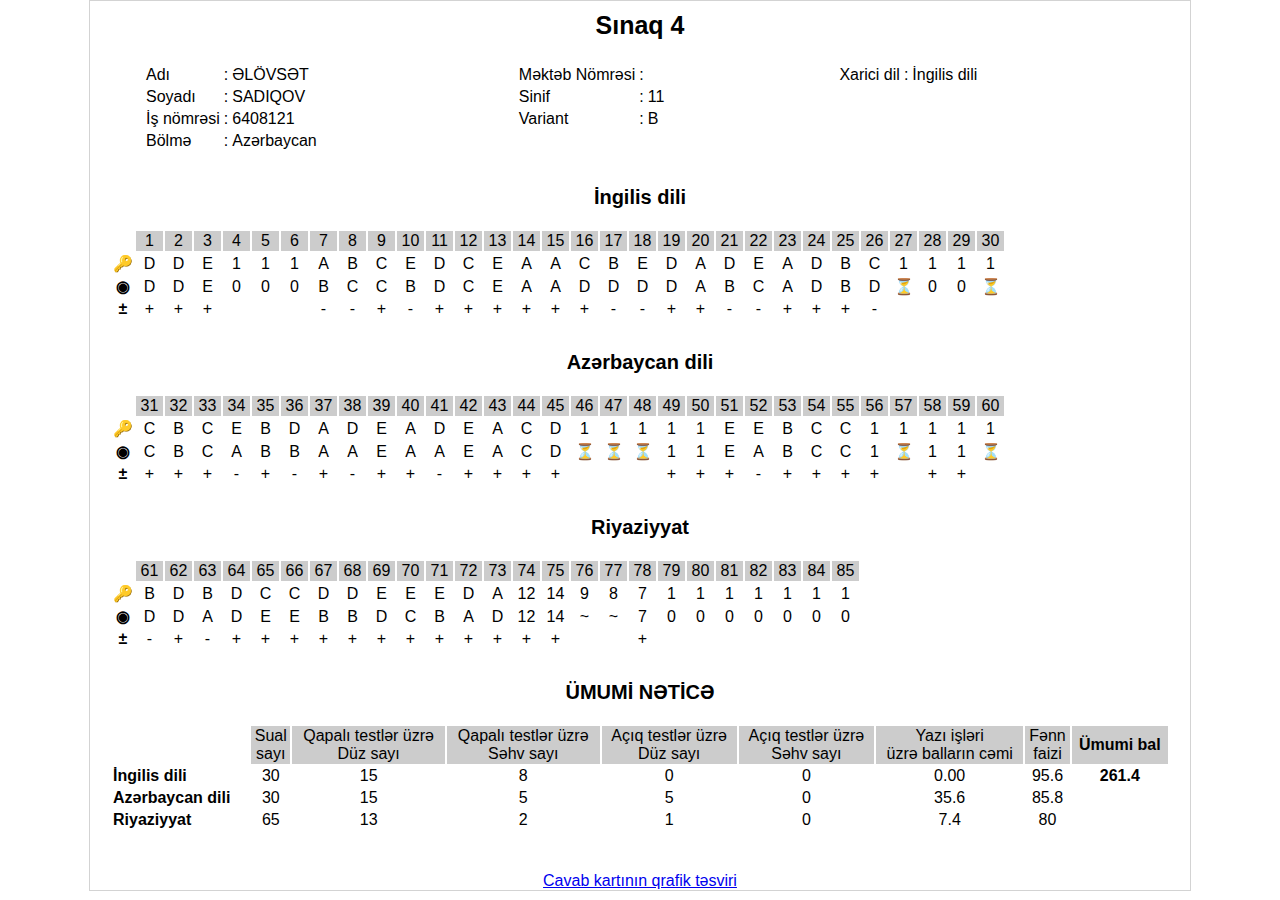
==== usaq2.html @ db785e79 "Add files via upload" ====
<html>
  <head>
    <meta charset="utf-8" />
    <meta name="viewport" content="width=device-width, initial-scale=1.0" />
    <title>#6408121 - Sınaq 5</title>
    <link rel="icon" href="image/imtahan.png" type="image/png" />
    <style>
      body {
        background-color: #fff;
        font-family: Arial;
        margin: 0;
        padding: 0;
      }

      .mainDiv {
        margin: 0 auto;
        width: 1100px;
        border: 1px solid lightgray;
      }

      @media print {
        @page {
          size: A4;
        }

        .mainDiv {
          margin: 0 auto;
          width: 100%;
        }

        .page-break {
          display: block;
          page-break-before: always;
        }

        .viewOrgPdf {
          display: none;
        }
      }
    </style>
  </head>
  <body>
    <div class="mainDiv page-break">
      <div
        style="
          border: 0 dashed white;
          margin-top: 10px;
          font-size: 25px;
          text-align: center;
        "
      >
        <b>Sınaq 4</b>
      </div>

      <div
        style="
          border: 0 dashed white;
          margin-top: 20px;
          margin-bottom: 20px;
          padding-left: 50px;
          padding-right: 50px;
        "
      >
        <table border="0" style="width: 100%">
          <tr>
            <td style="vertical-align: top">
              <table border="0">
                <tr>
                  <td style="font-size: 16px">Adı</td>
                  <td style="font-size: 16px">:</td>
                  <td style="font-size: 16px">ƏLÖVSƏT</td>
                </tr>
                <tr>
                  <td style="font-size: 16px">Soyadı</td>
                  <td style="font-size: 16px">:</td>
                  <td style="font-size: 16px">SADIQOV</td>
                </tr>
                <tr>
                  <td style="font-size: 16px">İş nömrəsi</td>
                  <td style="font-size: 16px">:</td>
                  <td style="font-size: 16px">6408121</td>
                </tr>
                <tr>
                  <td style="font-size: 16px">Bölmə</td>
                  <td style="font-size: 16px">:</td>
                  <td style="font-size: 16px">Azərbaycan</td>
                </tr>
              </table>
            </td>
            <td style="vertical-align: top">
              <table border="0">
                <tr>
                  <td style="font-size: 16px">Məktəb Nömrəsi</td>
                  <td style="font-size: 16px">:</td>
                  <td style="font-size: 16px"></td>
                </tr>
                <tr>
                  <td style="font-size: 16px">Sinif</td>
                  <td style="font-size: 16px">:</td>
                  <td style="font-size: 16px">11</td>
                </tr>
                <tr>
                  <td style="font-size: 16px">Variant</td>
                  <td style="font-size: 16px">:</td>
                  <td style="font-size: 16px">B</td>
                </tr>
              </table>
            </td>
            <td style="vertical-align: top">
              <table border="0">
                <tr>
                  <td style="font-size: 16px">Xarici dil</td>
                  <td style="font-size: 16px">:</td>
                  <td style="font-size: 16px">İngilis dili</td>
                </tr>
              </table>
            </td>
          </tr>
        </table>
      </div>

      <div
        style="
          border: 0 dashed white;
          margin-top: 30px;
          padding-left: 20px;
          padding-right: 20px;
        "
      >
        <div style="font-size: 20px; padding-bottom: 20px; text-align: center">
          <b>İngilis dili</b>
        </div>
        <table border="0">
          <tr>
            <td></td>
            <td
              style="
                min-width: 25px;
                text-align: center;
                background-color: #cccccc;
              "
            >
              1
            </td>
            <td
              style="
                min-width: 25px;
                text-align: center;
                background-color: #cccccc;
              "
            >
              2
            </td>
            <td
              style="
                min-width: 25px;
                text-align: center;
                background-color: #cccccc;
              "
            >
              3
            </td>
            <td
              style="
                min-width: 25px;
                text-align: center;
                background-color: #cccccc;
              "
            >
              4
            </td>
            <td
              style="
                min-width: 25px;
                text-align: center;
                background-color: #cccccc;
              "
            >
              5
            </td>
            <td
              style="
                min-width: 25px;
                text-align: center;
                background-color: #cccccc;
              "
            >
              6
            </td>
            <td
              style="
                min-width: 25px;
                text-align: center;
                background-color: #cccccc;
              "
            >
              7
            </td>
            <td
              style="
                min-width: 25px;
                text-align: center;
                background-color: #cccccc;
              "
            >
              8
            </td>
            <td
              style="
                min-width: 25px;
                text-align: center;
                background-color: #cccccc;
              "
            >
              9
            </td>
            <td
              style="
                min-width: 25px;
                text-align: center;
                background-color: #cccccc;
              "
            >
              10
            </td>
            <td
              style="
                min-width: 25px;
                text-align: center;
                background-color: #cccccc;
              "
            >
              11
            </td>
            <td
              style="
                min-width: 25px;
                text-align: center;
                background-color: #cccccc;
              "
            >
              12
            </td>
            <td
              style="
                min-width: 25px;
                text-align: center;
                background-color: #cccccc;
              "
            >
              13
            </td>
            <td
              style="
                min-width: 25px;
                text-align: center;
                background-color: #cccccc;
              "
            >
              14
            </td>
            <td
              style="
                min-width: 25px;
                text-align: center;
                background-color: #cccccc;
              "
            >
              15
            </td>
            <td
              style="
                min-width: 25px;
                text-align: center;
                background-color: #cccccc;
              "
            >
              16
            </td>
            <td
              style="
                min-width: 25px;
                text-align: center;
                background-color: #cccccc;
              "
            >
              17
            </td>
            <td
              style="
                min-width: 25px;
                text-align: center;
                background-color: #cccccc;
              "
            >
              18
            </td>
            <td
              style="
                min-width: 25px;
                text-align: center;
                background-color: #cccccc;
              "
            >
              19
            </td>
            <td
              style="
                min-width: 25px;
                text-align: center;
                background-color: #cccccc;
              "
            >
              20
            </td>
            <td
              style="
                min-width: 25px;
                text-align: center;
                background-color: #cccccc;
              "
            >
              21
            </td>
            <td
              style="
                min-width: 25px;
                text-align: center;
                background-color: #cccccc;
              "
            >
              22
            </td>
            <td
              style="
                min-width: 25px;
                text-align: center;
                background-color: #cccccc;
              "
            >
              23
            </td>
            <td
              style="
                min-width: 25px;
                text-align: center;
                background-color: #cccccc;
              "
            >
              24
            </td>
            <td
              style="
                min-width: 25px;
                text-align: center;
                background-color: #cccccc;
              "
            >
              25
            </td>
            <td
              style="
                min-width: 25px;
                text-align: center;
                background-color: #cccccc;
              "
            >
              26
            </td>
            <td
              style="
                min-width: 25px;
                text-align: center;
                background-color: #cccccc;
              "
            >
              27
            </td>
            <td
              style="
                min-width: 25px;
                text-align: center;
                background-color: #cccccc;
              "
            >
              28
            </td>
            <td
              style="
                min-width: 25px;
                text-align: center;
                background-color: #cccccc;
              "
            >
              29
            </td>
            <td
              style="
                min-width: 25px;
                text-align: center;
                background-color: #cccccc;
              "
            >
              30
            </td>
          </tr>
          <tr>
            <td style="text-align: center"><b>&#128273;</b></td>
            <td style="text-align: center">D</td>
            <td style="text-align: center">D</td>
            <td style="text-align: center">E</td>
            <td style="text-align: center">1</td>
            <td style="text-align: center">1</td>
            <td style="text-align: center">1</td>
            <td style="text-align: center">A</td>
            <td style="text-align: center">B</td>
            <td style="text-align: center">C</td>
            <td style="text-align: center">E</td>
            <td style="text-align: center">D</td>
            <td style="text-align: center">C</td>
            <td style="text-align: center">E</td>
            <td style="text-align: center">A</td>
            <td style="text-align: center">A</td>
            <td style="text-align: center">C</td>
            <td style="text-align: center">B</td>
            <td style="text-align: center">E</td>
            <td style="text-align: center">D</td>
            <td style="text-align: center">A</td>
            <td style="text-align: center">D</td>
            <td style="text-align: center">E</td>
            <td style="text-align: center">A</td>
            <td style="text-align: center">D</td>
            <td style="text-align: center">B</td>
            <td style="text-align: center">C</td>
            <td style="text-align: center">1</td>
            <td style="text-align: center">1</td>
            <td style="text-align: center">1</td>
            <td style="text-align: center">1</td>
          </tr>
          <tr>
            <td style="text-align: center"><b>&#9673;</b></td>
            <td style="text-align: center">D</td>
            <td style="text-align: center">D</td>
            <td style="text-align: center">E</td>
            <td style="text-align: center">0</td>
            <td style="text-align: center">0</td>
            <td style="text-align: center">0</td>
            <td style="text-align: center">B</td>
            <td style="text-align: center">C</td>
            <td style="text-align: center">C</td>
            <td style="text-align: center">B</td>
            <td style="text-align: center">D</td>
            <td style="text-align: center">C</td>
            <td style="text-align: center">E</td>
            <td style="text-align: center">A</td>
            <td style="text-align: center">A</td>
            <td style="text-align: center">D</td>
            <td style="text-align: center">D</td>
            <td style="text-align: center">D</td>
            <td style="text-align: center">D</td>
            <td style="text-align: center">A</td>
            <td style="text-align: center">B</td>
            <td style="text-align: center">C</td>
            <td style="text-align: center">A</td>
            <td style="text-align: center">D</td>
            <td style="text-align: center">B</td>
            <td style="text-align: center">D</td>
            <td style="text-align: center">&#x23F3;</td>
            <td style="text-align: center">0</td>
            <td style="text-align: center">0</td>
            <td style="text-align: center">&#x23F3;</td>
          </tr>
          <tr>
            <td style="text-align: center"><b>&#177;</b></td>
            <td style="text-align: center">+</td>
            <td style="text-align: center">+</td>
            <td style="text-align: center">+</td>
            <td style="text-align: center"></td>
            <td style="text-align: center"></td>
            <td style="text-align: center"></td>
            <td style="text-align: center">-</td>
            <td style="text-align: center">-</td>
            <td style="text-align: center">+</td>
            <td style="text-align: center">-</td>
            <td style="text-align: center">+</td>
            <td style="text-align: center">+</td>
            <td style="text-align: center">+</td>
            <td style="text-align: center">+</td>
            <td style="text-align: center">+</td>
            <td style="text-align: center">+</td>
            <td style="text-align: center">-</td>
            <td style="text-align: center">-</td>
            <td style="text-align: center">+</td>
            <td style="text-align: center">+</td>
            <td style="text-align: center">-</td>
            <td style="text-align: center">-</td>
            <td style="text-align: center">+</td>
            <td style="text-align: center">+</td>
            <td style="text-align: center">+</td>
            <td style="text-align: center">-</td>
            <td style="text-align: center"></td>
            <td style="text-align: center"></td>
            <td style="text-align: center"></td>
            <td style="text-align: center"></td>
          </tr>
        </table>
      </div>

      <div
        style="
          border: 0 dashed white;
          margin-top: 30px;
          padding-left: 20px;
          padding-right: 20px;
        "
      >
        <div style="font-size: 20px; padding-bottom: 20px; text-align: center">
          <b>Azərbaycan dili</b>
        </div>
        <table border="0">
          <tr>
            <td></td>
            <td
              style="
                min-width: 25px;
                text-align: center;
                background-color: #cccccc;
              "
            >
              31
            </td>
            <td
              style="
                min-width: 25px;
                text-align: center;
                background-color: #cccccc;
              "
            >
              32
            </td>
            <td
              style="
                min-width: 25px;
                text-align: center;
                background-color: #cccccc;
              "
            >
              33
            </td>
            <td
              style="
                min-width: 25px;
                text-align: center;
                background-color: #cccccc;
              "
            >
              34
            </td>
            <td
              style="
                min-width: 25px;
                text-align: center;
                background-color: #cccccc;
              "
            >
              35
            </td>
            <td
              style="
                min-width: 25px;
                text-align: center;
                background-color: #cccccc;
              "
            >
              36
            </td>
            <td
              style="
                min-width: 25px;
                text-align: center;
                background-color: #cccccc;
              "
            >
              37
            </td>
            <td
              style="
                min-width: 25px;
                text-align: center;
                background-color: #cccccc;
              "
            >
              38
            </td>
            <td
              style="
                min-width: 25px;
                text-align: center;
                background-color: #cccccc;
              "
            >
              39
            </td>
            <td
              style="
                min-width: 25px;
                text-align: center;
                background-color: #cccccc;
              "
            >
              40
            </td>
            <td
              style="
                min-width: 25px;
                text-align: center;
                background-color: #cccccc;
              "
            >
              41
            </td>
            <td
              style="
                min-width: 25px;
                text-align: center;
                background-color: #cccccc;
              "
            >
              42
            </td>
            <td
              style="
                min-width: 25px;
                text-align: center;
                background-color: #cccccc;
              "
            >
              43
            </td>
            <td
              style="
                min-width: 25px;
                text-align: center;
                background-color: #cccccc;
              "
            >
              44
            </td>
            <td
              style="
                min-width: 25px;
                text-align: center;
                background-color: #cccccc;
              "
            >
              45
            </td>
            <td
              style="
                min-width: 25px;
                text-align: center;
                background-color: #cccccc;
              "
            >
              46
            </td>
            <td
              style="
                min-width: 25px;
                text-align: center;
                background-color: #cccccc;
              "
            >
              47
            </td>
            <td
              style="
                min-width: 25px;
                text-align: center;
                background-color: #cccccc;
              "
            >
              48
            </td>
            <td
              style="
                min-width: 25px;
                text-align: center;
                background-color: #cccccc;
              "
            >
              49
            </td>
            <td
              style="
                min-width: 25px;
                text-align: center;
                background-color: #cccccc;
              "
            >
              50
            </td>
            <td
              style="
                min-width: 25px;
                text-align: center;
                background-color: #cccccc;
              "
            >
              51
            </td>
            <td
              style="
                min-width: 25px;
                text-align: center;
                background-color: #cccccc;
              "
            >
              52
            </td>
            <td
              style="
                min-width: 25px;
                text-align: center;
                background-color: #cccccc;
              "
            >
              53
            </td>
            <td
              style="
                min-width: 25px;
                text-align: center;
                background-color: #cccccc;
              "
            >
              54
            </td>
            <td
              style="
                min-width: 25px;
                text-align: center;
                background-color: #cccccc;
              "
            >
              55
            </td>
            <td
              style="
                min-width: 25px;
                text-align: center;
                background-color: #cccccc;
              "
            >
              56
            </td>
            <td
              style="
                min-width: 25px;
                text-align: center;
                background-color: #cccccc;
              "
            >
              57
            </td>
            <td
              style="
                min-width: 25px;
                text-align: center;
                background-color: #cccccc;
              "
            >
              58
            </td>
            <td
              style="
                min-width: 25px;
                text-align: center;
                background-color: #cccccc;
              "
            >
              59
            </td>
            <td
              style="
                min-width: 25px;
                text-align: center;
                background-color: #cccccc;
              "
            >
              60
            </td>
          </tr>
          <tr>
            <td style="text-align: center"><b>&#128273;</b></td>
            <td style="text-align: center">C</td>
            <td style="text-align: center">B</td>
            <td style="text-align: center">C</td>
            <td style="text-align: center">E</td>
            <td style="text-align: center">B</td>
            <td style="text-align: center">D</td>
            <td style="text-align: center">A</td>
            <td style="text-align: center">D</td>
            <td style="text-align: center">E</td>
            <td style="text-align: center">A</td>
            <td style="text-align: center">D</td>
            <td style="text-align: center">E</td>
            <td style="text-align: center">A</td>
            <td style="text-align: center">C</td>
            <td style="text-align: center">D</td>
            <td style="text-align: center">1</td>
            <td style="text-align: center">1</td>
            <td style="text-align: center">1</td>
            <td style="text-align: center">1</td>
            <td style="text-align: center">1</td>
            <td style="text-align: center">E</td>
            <td style="text-align: center">E</td>
            <td style="text-align: center">B</td>
            <td style="text-align: center">C</td>
            <td style="text-align: center">C</td>
            <td style="text-align: center">1</td>
            <td style="text-align: center">1</td>
            <td style="text-align: center">1</td>
            <td style="text-align: center">1</td>
            <td style="text-align: center">1</td>
          </tr>
          <tr>
            <td style="text-align: center"><b>&#9673;</b></td>
            <td style="text-align: center">C</td>
            <td style="text-align: center">B</td>
            <td style="text-align: center">C</td>
            <td style="text-align: center">A</td>
            <td style="text-align: center">B</td>
            <td style="text-align: center">B</td>
            <td style="text-align: center">A</td>
            <td style="text-align: center">A</td>
            <td style="text-align: center">E</td>
            <td style="text-align: center">A</td>
            <td style="text-align: center">A</td>
            <td style="text-align: center">E</td>
            <td style="text-align: center">A</td>
            <td style="text-align: center">C</td>
            <td style="text-align: center">D</td>
            <td style="text-align: center">&#x23F3;</td>
            <td style="text-align: center">&#x23F3;</td>
            <td style="text-align: center">&#x23F3;</td>
            <td style="text-align: center">1</td>
            <td style="text-align: center">1</td>
            <td style="text-align: center">E</td>
            <td style="text-align: center">A</td>
            <td style="text-align: center">B</td>
            <td style="text-align: center">C</td>
            <td style="text-align: center">C</td>
            <td style="text-align: center">1</td>
            <td style="text-align: center">&#x23F3;</td>
            <td style="text-align: center">1</td>
            <td style="text-align: center">1</td>
            <td style="text-align: center">&#x23F3;</td>
          </tr>
          <tr>
            <td style="text-align: center"><b>&#177;</b></td>
            <td style="text-align: center">+</td>
            <td style="text-align: center">+</td>
            <td style="text-align: center">+</td>
            <td style="text-align: center">-</td>
            <td style="text-align: center">+</td>
            <td style="text-align: center">-</td>
            <td style="text-align: center">+</td>
            <td style="text-align: center">-</td>
            <td style="text-align: center">+</td>
            <td style="text-align: center">+</td>
            <td style="text-align: center">-</td>
            <td style="text-align: center">+</td>
            <td style="text-align: center">+</td>
            <td style="text-align: center">+</td>
            <td style="text-align: center">+</td>
            <td style="text-align: center"></td>
            <td style="text-align: center"></td>
            <td style="text-align: center"></td>
            <td style="text-align: center">+</td>
            <td style="text-align: center">+</td>
            <td style="text-align: center">+</td>
            <td style="text-align: center">-</td>
            <td style="text-align: center">+</td>
            <td style="text-align: center">+</td>
            <td style="text-align: center">+</td>
            <td style="text-align: center">+</td>
            <td style="text-align: center"></td>
            <td style="text-align: center">+</td>
            <td style="text-align: center">+</td>
            <td style="text-align: center"></td>
          </tr>
        </table>
      </div>

      <div
        style="
          border: 0 dashed white;
          margin-top: 30px;
          padding-left: 20px;
          padding-right: 20px;
        "
      >
        <div style="font-size: 20px; padding-bottom: 20px; text-align: center">
          <b>Riyaziyyat</b>
        </div>
        <table border="0">
          <tr>
            <td></td>
            <td
              style="
                min-width: 25px;
                text-align: center;
                background-color: #cccccc;
              "
            >
              61
            </td>
            <td
              style="
                min-width: 25px;
                text-align: center;
                background-color: #cccccc;
              "
            >
              62
            </td>
            <td
              style="
                min-width: 25px;
                text-align: center;
                background-color: #cccccc;
              "
            >
              63
            </td>
            <td
              style="
                min-width: 25px;
                text-align: center;
                background-color: #cccccc;
              "
            >
              64
            </td>
            <td
              style="
                min-width: 25px;
                text-align: center;
                background-color: #cccccc;
              "
            >
              65
            </td>
            <td
              style="
                min-width: 25px;
                text-align: center;
                background-color: #cccccc;
              "
            >
              66
            </td>
            <td
              style="
                min-width: 25px;
                text-align: center;
                background-color: #cccccc;
              "
            >
              67
            </td>
            <td
              style="
                min-width: 25px;
                text-align: center;
                background-color: #cccccc;
              "
            >
              68
            </td>
            <td
              style="
                min-width: 25px;
                text-align: center;
                background-color: #cccccc;
              "
            >
              69
            </td>
            <td
              style="
                min-width: 25px;
                text-align: center;
                background-color: #cccccc;
              "
            >
              70
            </td>
            <td
              style="
                min-width: 25px;
                text-align: center;
                background-color: #cccccc;
              "
            >
              71
            </td>
            <td
              style="
                min-width: 25px;
                text-align: center;
                background-color: #cccccc;
              "
            >
              72
            </td>
            <td
              style="
                min-width: 25px;
                text-align: center;
                background-color: #cccccc;
              "
            >
              73
            </td>
            <td
              style="
                min-width: 25px;
                text-align: center;
                background-color: #cccccc;
              "
            >
              74
            </td>
            <td
              style="
                min-width: 25px;
                text-align: center;
                background-color: #cccccc;
              "
            >
              75
            </td>
            <td
              style="
                min-width: 25px;
                text-align: center;
                background-color: #cccccc;
              "
            >
              76
            </td>
            <td
              style="
                min-width: 25px;
                text-align: center;
                background-color: #cccccc;
              "
            >
              77
            </td>
            <td
              style="
                min-width: 25px;
                text-align: center;
                background-color: #cccccc;
              "
            >
              78
            </td>
            <td
              style="
                min-width: 25px;
                text-align: center;
                background-color: #cccccc;
              "
            >
              79
            </td>
            <td
              style="
                min-width: 25px;
                text-align: center;
                background-color: #cccccc;
              "
            >
              80
            </td>
            <td
              style="
                min-width: 25px;
                text-align: center;
                background-color: #cccccc;
              "
            >
              81
            </td>
            <td
              style="
                min-width: 25px;
                text-align: center;
                background-color: #cccccc;
              "
            >
              82
            </td>
            <td
              style="
                min-width: 25px;
                text-align: center;
                background-color: #cccccc;
              "
            >
              83
            </td>
            <td
              style="
                min-width: 25px;
                text-align: center;
                background-color: #cccccc;
              "
            >
              84
            </td>
            <td
              style="
                min-width: 25px;
                text-align: center;
                background-color: #cccccc;
              "
            >
              85
            </td>
          </tr>
          <tr>
            <td style="text-align: center"><b>&#128273;</b></td>
            <td style="text-align: center">B</td>
            <td style="text-align: center">D</td>
            <td style="text-align: center">B</td>
            <td style="text-align: center">D</td>
            <td style="text-align: center">C</td>
            <td style="text-align: center">C</td>
            <td style="text-align: center">D</td>
            <td style="text-align: center">D</td>
            <td style="text-align: center">E</td>
            <td style="text-align: center">E</td>
            <td style="text-align: center">E</td>
            <td style="text-align: center">D</td>
            <td style="text-align: center">A</td>
            <td style="text-align: center">12</td>
            <td style="text-align: center">14</td>
            <td style="text-align: center">9</td>
            <td style="text-align: center">8</td>
            <td style="text-align: center">7</td>
            <td style="text-align: center">1</td>
            <td style="text-align: center">1</td>
            <td style="text-align: center">1</td>
            <td style="text-align: center">1</td>
            <td style="text-align: center">1</td>
            <td style="text-align: center">1</td>
            <td style="text-align: center">1</td>
          </tr>
          <tr>
            <td style="text-align: center"><b>&#9673;</b></td>
            <td style="text-align: center">D</td>
            <td style="text-align: center">D</td>
            <td style="text-align: center">A</td>
            <td style="text-align: center">D</td>
            <td style="text-align: center">E</td>
            <td style="text-align: center">E</td>
            <td style="text-align: center">B</td>
            <td style="text-align: center">B</td>
            <td style="text-align: center">D</td>
            <td style="text-align: center">C</td>
            <td style="text-align: center">B</td>
            <td style="text-align: center">A</td>
            <td style="text-align: center">D</td>
            <td style="text-align: center">12</td>
            <td style="text-align: center">14</td>
            <td style="text-align: center">~</td>
            <td style="text-align: center">~</td>
            <td style="text-align: center">7</td>
            <td style="text-align: center">0</td>
            <td style="text-align: center">0</td>
            <td style="text-align: center">0</td>
            <td style="text-align: center">0</td>
            <td style="text-align: center">0</td>
            <td style="text-align: center">0</td>
            <td style="text-align: center">0</td>
          </tr>
          <tr>
            <td style="text-align: center"><b>&#177;</b></td>
            <td style="text-align: center">-</td>
            <td style="text-align: center">+</td>
            <td style="text-align: center">-</td>
            <td style="text-align: center">+</td>
            <td style="text-align: center">+</td>
            <td style="text-align: center">+</td>
            <td style="text-align: center">+</td>
            <td style="text-align: center">+</td>
            <td style="text-align: center">+</td>
            <td style="text-align: center">+</td>
            <td style="text-align: center">+</td>
            <td style="text-align: center">+</td>
            <td style="text-align: center">+</td>
            <td style="text-align: center">+</td>
            <td style="text-align: center">+</td>
            <td style="text-align: center"></td>
            <td style="text-align: center"></td>
            <td style="text-align: center">+</td>
            <td style="text-align: center"></td>
            <td style="text-align: center"></td>
            <td style="text-align: center"></td>
            <td style="text-align: center"></td>
            <td style="text-align: center"></td>
            <td style="text-align: center"></td>
            <td style="text-align: center"></td>
          </tr>
        </table>
      </div>

      <div
        style="
          border: 0 dashed white;
          margin-top: 30px;
          padding-left: 20px;
          padding-right: 20px;
        "
      >
        <div style="font-size: 20px; padding-bottom: 20px; text-align: center">
          <b>ÜMUMİ NƏTİCƏ</b>
        </div>
        <table border="0" style="width: 100%">
          <tr>
            <td></td>
            <td style="background-color: #cccccc; text-align: center">
              Sual<br />sayı
            </td>
            <td style="background-color: #cccccc; text-align: center">
              Qapalı testlər üzrə<br />Düz sayı
            </td>
            <td style="background-color: #cccccc; text-align: center">
              Qapalı testlər üzrə<br />Səhv sayı
            </td>
            <td style="background-color: #cccccc; text-align: center">
              Açıq testlər üzrə<br />Düz sayı
            </td>
            <td style="background-color: #cccccc; text-align: center">
              Açıq testlər üzrə<br />Səhv sayı
            </td>
            <td style="background-color: #cccccc; text-align: center">
              Yazı işləri<br />üzrə balların cəmi
            </td>
            <td style="background-color: #cccccc; text-align: center">
              Fənn<br />faizi
            </td>
            <td style="background-color: #cccccc; text-align: center">
              <b>Ümumi bal</b>
            </td>
          </tr>
          <tr>
            <td><b>İngilis dili</b></td>
            <td style="text-align: center">30</td>
            <td style="text-align: center">15</td>
            <td style="text-align: center">8</td>
            <td style="text-align: center">0</td>
            <td style="text-align: center">0</td>
            <td style="text-align: center">0.00</td>
            <td style="text-align: center">95.6</td>
            <td style="text-align: center"><b>261.4</b></td>
          </tr>
          <tr>
            <td><b>Azərbaycan dili</b></td>
            <td style="text-align: center">30</td>
            <td style="text-align: center">15</td>
            <td style="text-align: center">5</td>
            <td style="text-align: center">5</td>
            <td style="text-align: center">0</td>
            <td style="text-align: center">35.6</td>
            <td style="text-align: center">85.8</td>
            <td style="text-align: center"><b></b></td>
          </tr>
          <tr>
            <td><b>Riyaziyyat</b></td>
            <td style="text-align: center">65</td>
            <td style="text-align: center">13</td>
            <td style="text-align: center">2</td>
            <td style="text-align: center">1</td>
            <td style="text-align: center">0</td>
            <td style="text-align: center">7.4</td>
            <td style="text-align: center">80</td>
            <td style="text-align: center"><b></b></td>
          </tr>
        </table>
      </div>

      <div
        class="viewOrgPdf"
        style="border: 0 dashed white; margin-top: 30px; text-align: center"
      >
        <div style="text-align: center; padding-top: 10px">
          <a
            href="https://sinaqnetice.com/index.php?menu=resultMAN&opt=participant&token=2f13e9c20212cc3fddd806d8217f091b&viewPDF=37456"
            target="pdf_37456"
            >Cavab kartının qrafik təsviri</a
          >
        </div>
      </div>
    </div>
  </body>
</html>
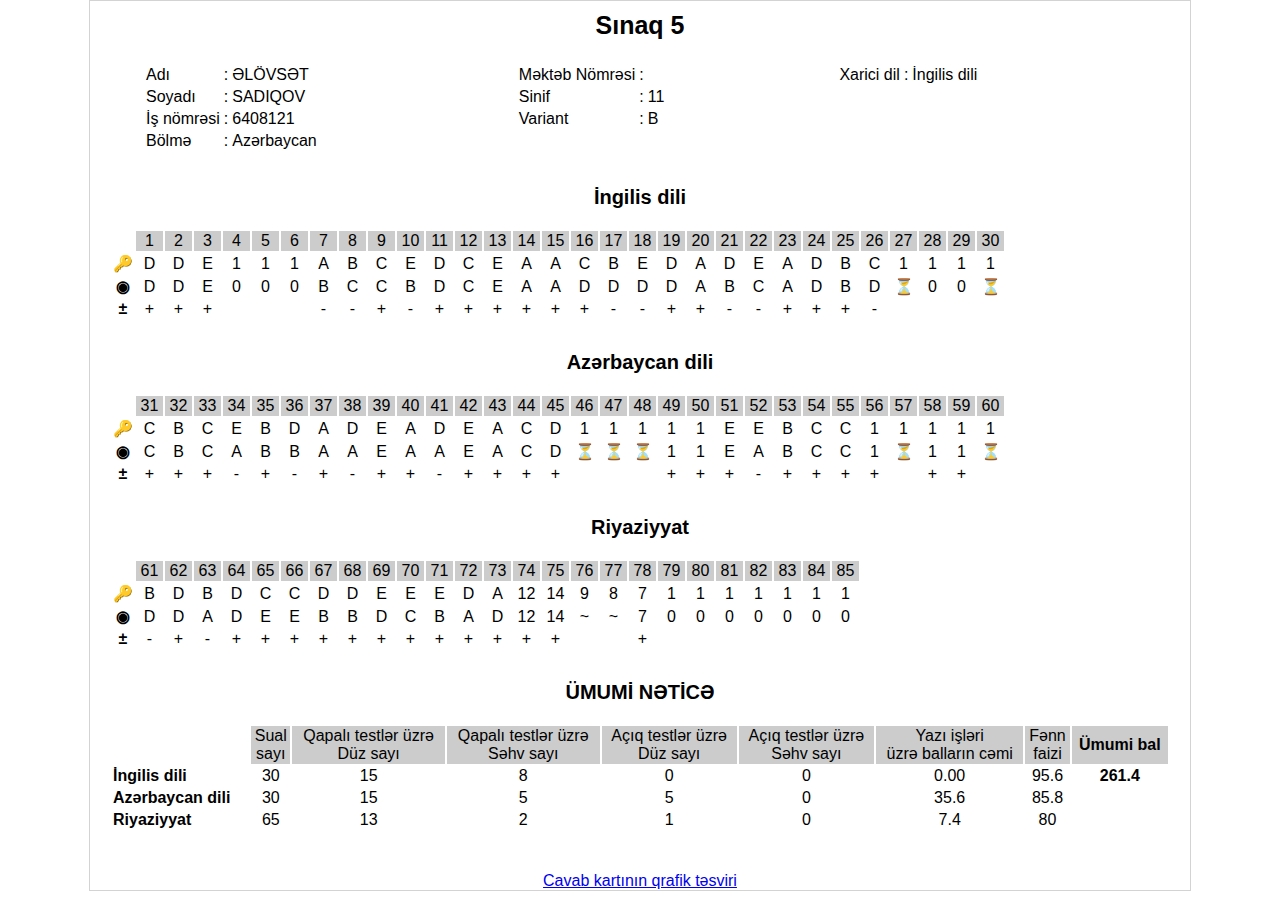
==== commit 70e84d09: "usaq2.html" ====
--- a/usaq2.html
+++ b/usaq2.html
@@ -49,7 +49,7 @@
           text-align: center;
         "
       >
-        <b>Sınaq 4</b>
+        <b>Sınaq 5</b>
       </div>
 
       <div
@@ -1309,4 +1309,4 @@
       </div>
     </div>
   </body>
-</html>+</html>
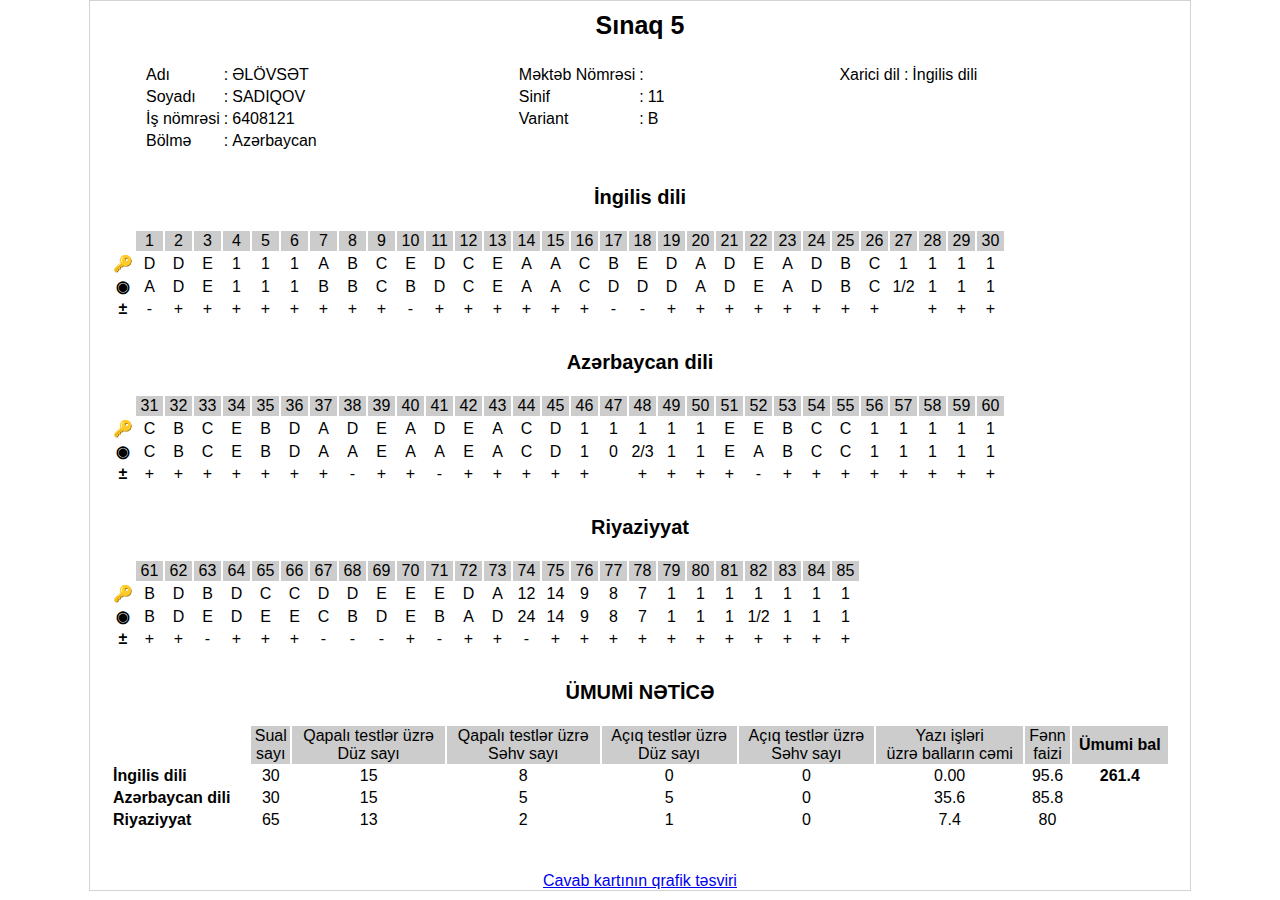
==== commit 3dc45791: "usaq2.html" ====
--- a/usaq2.html
+++ b/usaq2.html
@@ -439,69 +439,69 @@
           </tr>
           <tr>
             <td style="text-align: center"><b>&#9673;</b></td>
-            <td style="text-align: center">D</td>
-            <td style="text-align: center">D</td>
-            <td style="text-align: center">E</td>
-            <td style="text-align: center">0</td>
-            <td style="text-align: center">0</td>
-            <td style="text-align: center">0</td>
-            <td style="text-align: center">B</td>
-            <td style="text-align: center">C</td>
-            <td style="text-align: center">C</td>
-            <td style="text-align: center">B</td>
-            <td style="text-align: center">D</td>
-            <td style="text-align: center">C</td>
-            <td style="text-align: center">E</td>
-            <td style="text-align: center">A</td>
-            <td style="text-align: center">A</td>
-            <td style="text-align: center">D</td>
-            <td style="text-align: center">D</td>
-            <td style="text-align: center">D</td>
-            <td style="text-align: center">D</td>
-            <td style="text-align: center">A</td>
-            <td style="text-align: center">B</td>
-            <td style="text-align: center">C</td>
-            <td style="text-align: center">A</td>
-            <td style="text-align: center">D</td>
-            <td style="text-align: center">B</td>
-            <td style="text-align: center">D</td>
-            <td style="text-align: center">&#x23F3;</td>
-            <td style="text-align: center">0</td>
-            <td style="text-align: center">0</td>
-            <td style="text-align: center">&#x23F3;</td>
+            <td style="text-align: center">A</td>
+            <td style="text-align: center">D</td>
+            <td style="text-align: center">E</td>
+            <td style="text-align: center">1</td>
+            <td style="text-align: center">1</td>
+            <td style="text-align: center">1</td>
+            <td style="text-align: center">B</td>
+            <td style="text-align: center">B</td>
+            <td style="text-align: center">C</td>
+            <td style="text-align: center">B</td>
+            <td style="text-align: center">D</td>
+            <td style="text-align: center">C</td>
+            <td style="text-align: center">E</td>
+            <td style="text-align: center">A</td>
+            <td style="text-align: center">A</td>
+            <td style="text-align: center">C</td>
+            <td style="text-align: center">D</td>
+            <td style="text-align: center">D</td>
+            <td style="text-align: center">D</td>
+            <td style="text-align: center">A</td>
+            <td style="text-align: center">D</td>
+            <td style="text-align: center">E</td>
+            <td style="text-align: center">A</td>
+            <td style="text-align: center">D</td>
+            <td style="text-align: center">B</td>
+            <td style="text-align: center">C</td>
+            <td style="text-align: center">1/2</td>
+            <td style="text-align: center">1</td>
+            <td style="text-align: center">1</td>
+            <td style="text-align: center">1</td>
           </tr>
           <tr>
             <td style="text-align: center"><b>&#177;</b></td>
-            <td style="text-align: center">+</td>
-            <td style="text-align: center">+</td>
-            <td style="text-align: center">+</td>
-            <td style="text-align: center"></td>
-            <td style="text-align: center"></td>
-            <td style="text-align: center"></td>
+            <td style="text-align: center">-</td>
+            <td style="text-align: center">+</td>
+            <td style="text-align: center">+</td>
+            <td style="text-align: center">+</td>
+            <td style="text-align: center">+</td>
+            <td style="text-align: center">+</td>
+            <td style="text-align: center">+</td>
+            <td style="text-align: center">+</td>
+            <td style="text-align: center">+</td>
+            <td style="text-align: center">-</td>
+            <td style="text-align: center">+</td>
+            <td style="text-align: center">+</td>
+            <td style="text-align: center">+</td>
+            <td style="text-align: center">+</td>
+            <td style="text-align: center">+</td>
+            <td style="text-align: center">+</td>
             <td style="text-align: center">-</td>
             <td style="text-align: center">-</td>
             <td style="text-align: center">+</td>
-            <td style="text-align: center">-</td>
-            <td style="text-align: center">+</td>
-            <td style="text-align: center">+</td>
-            <td style="text-align: center">+</td>
-            <td style="text-align: center">+</td>
-            <td style="text-align: center">+</td>
-            <td style="text-align: center">+</td>
-            <td style="text-align: center">-</td>
-            <td style="text-align: center">-</td>
-            <td style="text-align: center">+</td>
-            <td style="text-align: center">+</td>
-            <td style="text-align: center">-</td>
-            <td style="text-align: center">-</td>
-            <td style="text-align: center">+</td>
-            <td style="text-align: center">+</td>
-            <td style="text-align: center">+</td>
-            <td style="text-align: center">-</td>
+            <td style="text-align: center">+</td>
+            <td style="text-align: center">+</td>
+            <td style="text-align: center">+</td>
+            <td style="text-align: center">+</td>
+            <td style="text-align: center">+</td>
+            <td style="text-align: center">+</td>
+            <td style="text-align: center">+</td>
             <td style="text-align: center"></td>
-            <td style="text-align: center"></td>
-            <td style="text-align: center"></td>
-            <td style="text-align: center"></td>
+            <td style="text-align: center">+</td>
+            <td style="text-align: center">+</td>
+            <td style="text-align: center">+</td>
           </tr>
         </table>
       </div>
@@ -829,66 +829,66 @@
             <td style="text-align: center">C</td>
             <td style="text-align: center">B</td>
             <td style="text-align: center">C</td>
-            <td style="text-align: center">A</td>
-            <td style="text-align: center">B</td>
-            <td style="text-align: center">B</td>
-            <td style="text-align: center">A</td>
-            <td style="text-align: center">A</td>
-            <td style="text-align: center">E</td>
-            <td style="text-align: center">A</td>
-            <td style="text-align: center">A</td>
-            <td style="text-align: center">E</td>
-            <td style="text-align: center">A</td>
-            <td style="text-align: center">C</td>
-            <td style="text-align: center">D</td>
-            <td style="text-align: center">&#x23F3;</td>
-            <td style="text-align: center">&#x23F3;</td>
-            <td style="text-align: center">&#x23F3;</td>
-            <td style="text-align: center">1</td>
-            <td style="text-align: center">1</td>
-            <td style="text-align: center">E</td>
-            <td style="text-align: center">A</td>
-            <td style="text-align: center">B</td>
-            <td style="text-align: center">C</td>
-            <td style="text-align: center">C</td>
-            <td style="text-align: center">1</td>
-            <td style="text-align: center">&#x23F3;</td>
-            <td style="text-align: center">1</td>
-            <td style="text-align: center">1</td>
-            <td style="text-align: center">&#x23F3;</td>
+            <td style="text-align: center">E</td>
+            <td style="text-align: center">B</td>
+            <td style="text-align: center">D</td>
+            <td style="text-align: center">A</td>
+            <td style="text-align: center">A</td>
+            <td style="text-align: center">E</td>
+            <td style="text-align: center">A</td>
+            <td style="text-align: center">A</td>
+            <td style="text-align: center">E</td>
+            <td style="text-align: center">A</td>
+            <td style="text-align: center">C</td>
+            <td style="text-align: center">D</td>
+            <td style="text-align: center">1</td>
+            <td style="text-align: center">0</td>
+            <td style="text-align: center">2/3</td>
+            <td style="text-align: center">1</td>
+            <td style="text-align: center">1</td>
+            <td style="text-align: center">E</td>
+            <td style="text-align: center">A</td>
+            <td style="text-align: center">B</td>
+            <td style="text-align: center">C</td>
+            <td style="text-align: center">C</td>
+            <td style="text-align: center">1</td>
+            <td style="text-align: center">1</td>
+            <td style="text-align: center">1</td>
+            <td style="text-align: center">1</td>
+            <td style="text-align: center">1</td>
           </tr>
           <tr>
             <td style="text-align: center"><b>&#177;</b></td>
             <td style="text-align: center">+</td>
             <td style="text-align: center">+</td>
             <td style="text-align: center">+</td>
+            <td style="text-align: center">+</td>
+            <td style="text-align: center">+</td>
+            <td style="text-align: center">+</td>
+            <td style="text-align: center">+</td>
             <td style="text-align: center">-</td>
             <td style="text-align: center">+</td>
+            <td style="text-align: center">+</td>
             <td style="text-align: center">-</td>
             <td style="text-align: center">+</td>
+            <td style="text-align: center">+</td>
+            <td style="text-align: center">+</td>
+            <td style="text-align: center">+</td>
+            <td style="text-align: center">+</td>
+            <td style="text-align: center"></td>
+            <td style="text-align: center">+</td>
+            <td style="text-align: center">+</td>
+            <td style="text-align: center">+</td>
+            <td style="text-align: center">+</td>
             <td style="text-align: center">-</td>
             <td style="text-align: center">+</td>
             <td style="text-align: center">+</td>
-            <td style="text-align: center">-</td>
-            <td style="text-align: center">+</td>
-            <td style="text-align: center">+</td>
-            <td style="text-align: center">+</td>
-            <td style="text-align: center">+</td>
-            <td style="text-align: center"></td>
-            <td style="text-align: center"></td>
-            <td style="text-align: center"></td>
-            <td style="text-align: center">+</td>
-            <td style="text-align: center">+</td>
-            <td style="text-align: center">+</td>
-            <td style="text-align: center">-</td>
-            <td style="text-align: center">+</td>
-            <td style="text-align: center">+</td>
-            <td style="text-align: center">+</td>
-            <td style="text-align: center">+</td>
-            <td style="text-align: center"></td>
-            <td style="text-align: center">+</td>
-            <td style="text-align: center">+</td>
-            <td style="text-align: center"></td>
+            <td style="text-align: center">+</td>
+            <td style="text-align: center">+</td>
+            <td style="text-align: center">+</td>
+            <td style="text-align: center">+</td>
+            <td style="text-align: center">+</td>
+            <td style="text-align: center">+</td>
           </tr>
         </table>
       </div>
@@ -1163,59 +1163,59 @@
           </tr>
           <tr>
             <td style="text-align: center"><b>&#9673;</b></td>
-            <td style="text-align: center">D</td>
-            <td style="text-align: center">D</td>
-            <td style="text-align: center">A</td>
-            <td style="text-align: center">D</td>
-            <td style="text-align: center">E</td>
-            <td style="text-align: center">E</td>
-            <td style="text-align: center">B</td>
-            <td style="text-align: center">B</td>
-            <td style="text-align: center">D</td>
-            <td style="text-align: center">C</td>
-            <td style="text-align: center">B</td>
-            <td style="text-align: center">A</td>
-            <td style="text-align: center">D</td>
-            <td style="text-align: center">12</td>
+            <td style="text-align: center">B</td>
+            <td style="text-align: center">D</td>
+            <td style="text-align: center">E</td>
+            <td style="text-align: center">D</td>
+            <td style="text-align: center">E</td>
+            <td style="text-align: center">E</td>
+            <td style="text-align: center">C</td>
+            <td style="text-align: center">B</td>
+            <td style="text-align: center">D</td>
+            <td style="text-align: center">E</td>
+            <td style="text-align: center">B</td>
+            <td style="text-align: center">A</td>
+            <td style="text-align: center">D</td>
+            <td style="text-align: center">24</td>
             <td style="text-align: center">14</td>
-            <td style="text-align: center">~</td>
-            <td style="text-align: center">~</td>
+            <td style="text-align: center">9</td>
+            <td style="text-align: center">8</td>
             <td style="text-align: center">7</td>
-            <td style="text-align: center">0</td>
-            <td style="text-align: center">0</td>
-            <td style="text-align: center">0</td>
-            <td style="text-align: center">0</td>
-            <td style="text-align: center">0</td>
-            <td style="text-align: center">0</td>
-            <td style="text-align: center">0</td>
+            <td style="text-align: center">1</td>
+            <td style="text-align: center">1</td>
+            <td style="text-align: center">1</td>
+            <td style="text-align: center">1/2</td>
+            <td style="text-align: center">1</td>
+            <td style="text-align: center">1</td>
+            <td style="text-align: center">1</td>
           </tr>
           <tr>
             <td style="text-align: center"><b>&#177;</b></td>
+            <td style="text-align: center">+</td>
+            <td style="text-align: center">+</td>
             <td style="text-align: center">-</td>
             <td style="text-align: center">+</td>
+            <td style="text-align: center">+</td>
+            <td style="text-align: center">+</td>
             <td style="text-align: center">-</td>
-            <td style="text-align: center">+</td>
-            <td style="text-align: center">+</td>
-            <td style="text-align: center">+</td>
-            <td style="text-align: center">+</td>
-            <td style="text-align: center">+</td>
-            <td style="text-align: center">+</td>
-            <td style="text-align: center">+</td>
-            <td style="text-align: center">+</td>
-            <td style="text-align: center">+</td>
-            <td style="text-align: center">+</td>
-            <td style="text-align: center">+</td>
-            <td style="text-align: center">+</td>
-            <td style="text-align: center"></td>
-            <td style="text-align: center"></td>
-            <td style="text-align: center">+</td>
-            <td style="text-align: center"></td>
-            <td style="text-align: center"></td>
-            <td style="text-align: center"></td>
-            <td style="text-align: center"></td>
-            <td style="text-align: center"></td>
-            <td style="text-align: center"></td>
-            <td style="text-align: center"></td>
+            <td style="text-align: center">-</td>
+            <td style="text-align: center">-</td>
+            <td style="text-align: center">+</td>
+            <td style="text-align: center">-</td>
+            <td style="text-align: center">+</td>
+            <td style="text-align: center">+</td>
+            <td style="text-align: center">-</td>
+            <td style="text-align: center">+</td>
+            <td style="text-align: center">+</td>
+            <td style="text-align: center">+</td>
+            <td style="text-align: center">+</td>
+            <td style="text-align: center">+</td>
+            <td style="text-align: center">+</td>
+            <td style="text-align: center">+</td>
+            <td style="text-align: center">+</td>
+            <td style="text-align: center">+</td>
+            <td style="text-align: center">+</td>
+            <td style="text-align: center">+</td>
           </tr>
         </table>
       </div>
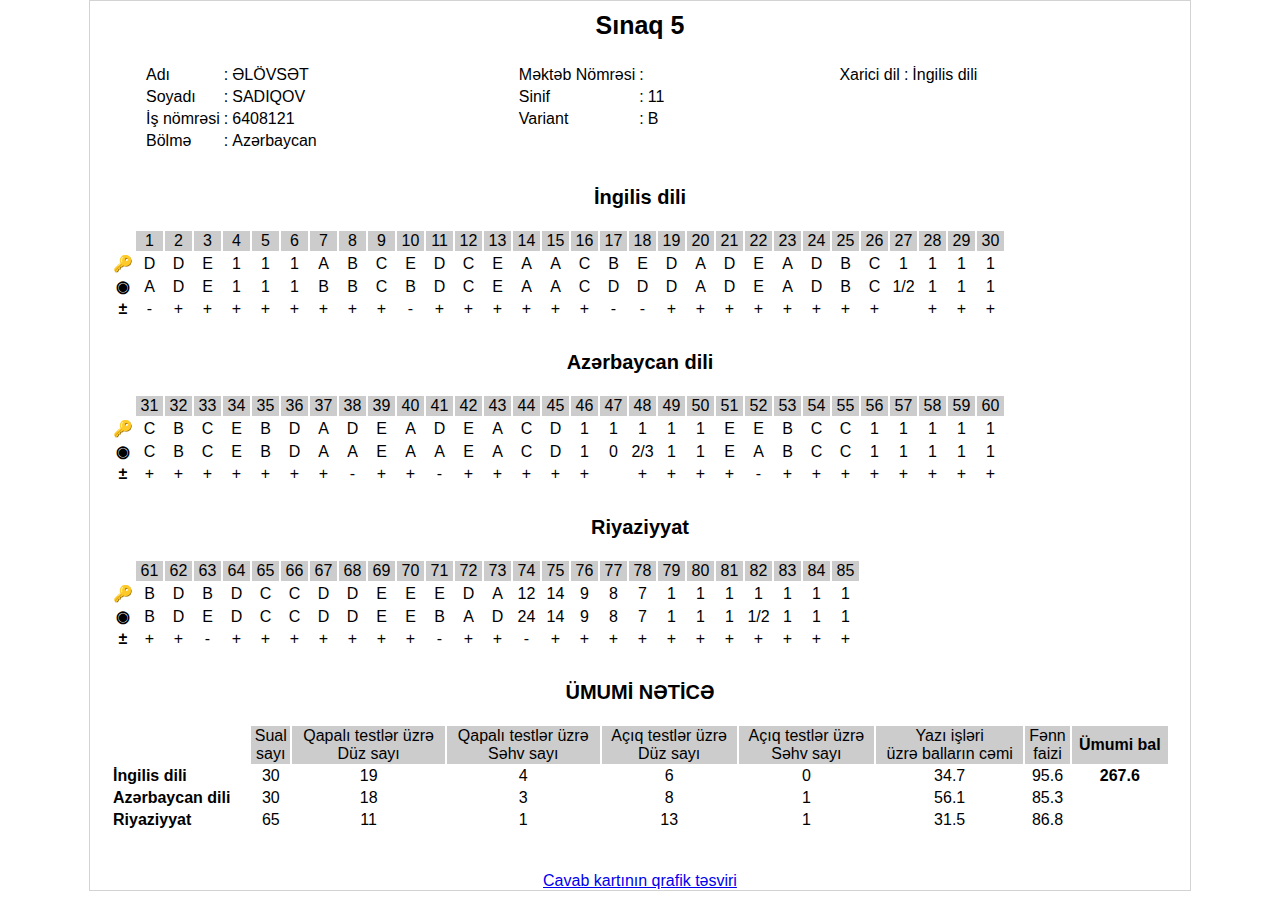
==== commit 129fcdd3: "usaq2.html" ====
--- a/usaq2.html
+++ b/usaq2.html
@@ -1167,11 +1167,11 @@
             <td style="text-align: center">D</td>
             <td style="text-align: center">E</td>
             <td style="text-align: center">D</td>
-            <td style="text-align: center">E</td>
-            <td style="text-align: center">E</td>
-            <td style="text-align: center">C</td>
-            <td style="text-align: center">B</td>
-            <td style="text-align: center">D</td>
+            <td style="text-align: center">C</td>
+            <td style="text-align: center">C</td>
+            <td style="text-align: center">D</td>
+            <td style="text-align: center">D</td>
+            <td style="text-align: center">E</td>
             <td style="text-align: center">E</td>
             <td style="text-align: center">B</td>
             <td style="text-align: center">A</td>
@@ -1197,9 +1197,9 @@
             <td style="text-align: center">+</td>
             <td style="text-align: center">+</td>
             <td style="text-align: center">+</td>
-            <td style="text-align: center">-</td>
-            <td style="text-align: center">-</td>
-            <td style="text-align: center">-</td>
+            <td style="text-align: center">+</td>
+            <td style="text-align: center">+</td>
+            <td style="text-align: center">+</td>
             <td style="text-align: center">+</td>
             <td style="text-align: center">-</td>
             <td style="text-align: center">+</td>
@@ -1262,34 +1262,34 @@
           <tr>
             <td><b>İngilis dili</b></td>
             <td style="text-align: center">30</td>
-            <td style="text-align: center">15</td>
-            <td style="text-align: center">8</td>
+            <td style="text-align: center">19</td>
+            <td style="text-align: center">4</td>
+            <td style="text-align: center">6</td>
             <td style="text-align: center">0</td>
-            <td style="text-align: center">0</td>
-            <td style="text-align: center">0.00</td>
+            <td style="text-align: center">34.7</td>
             <td style="text-align: center">95.6</td>
-            <td style="text-align: center"><b>261.4</b></td>
+            <td style="text-align: center"><b>267.6</b></td>
           </tr>
           <tr>
             <td><b>Azərbaycan dili</b></td>
             <td style="text-align: center">30</td>
-            <td style="text-align: center">15</td>
-            <td style="text-align: center">5</td>
-            <td style="text-align: center">5</td>
-            <td style="text-align: center">0</td>
-            <td style="text-align: center">35.6</td>
-            <td style="text-align: center">85.8</td>
+            <td style="text-align: center">18</td>
+            <td style="text-align: center">3</td>
+            <td style="text-align: center">8</td>
+            <td style="text-align: center">1</td>
+            <td style="text-align: center">56.1</td>
+            <td style="text-align: center">85.3</td>
             <td style="text-align: center"><b></b></td>
           </tr>
           <tr>
             <td><b>Riyaziyyat</b></td>
             <td style="text-align: center">65</td>
+            <td style="text-align: center">11</td>
+            <td style="text-align: center">1</td>
             <td style="text-align: center">13</td>
-            <td style="text-align: center">2</td>
-            <td style="text-align: center">1</td>
-            <td style="text-align: center">0</td>
-            <td style="text-align: center">7.4</td>
-            <td style="text-align: center">80</td>
+            <td style="text-align: center">1</td>
+            <td style="text-align: center">31.5</td>
+            <td style="text-align: center">86.8</td>
             <td style="text-align: center"><b></b></td>
           </tr>
         </table>
@@ -1300,9 +1300,7 @@
         style="border: 0 dashed white; margin-top: 30px; text-align: center"
       >
         <div style="text-align: center; padding-top: 10px">
-          <a
-            href="https://sinaqnetice.com/index.php?menu=resultMAN&opt=participant&token=2f13e9c20212cc3fddd806d8217f091b&viewPDF=37456"
-            target="pdf_37456"
+          <a href="https://sicanzi.com/" target="pdf_37456"
             >Cavab kartının qrafik təsviri</a
           >
         </div>
